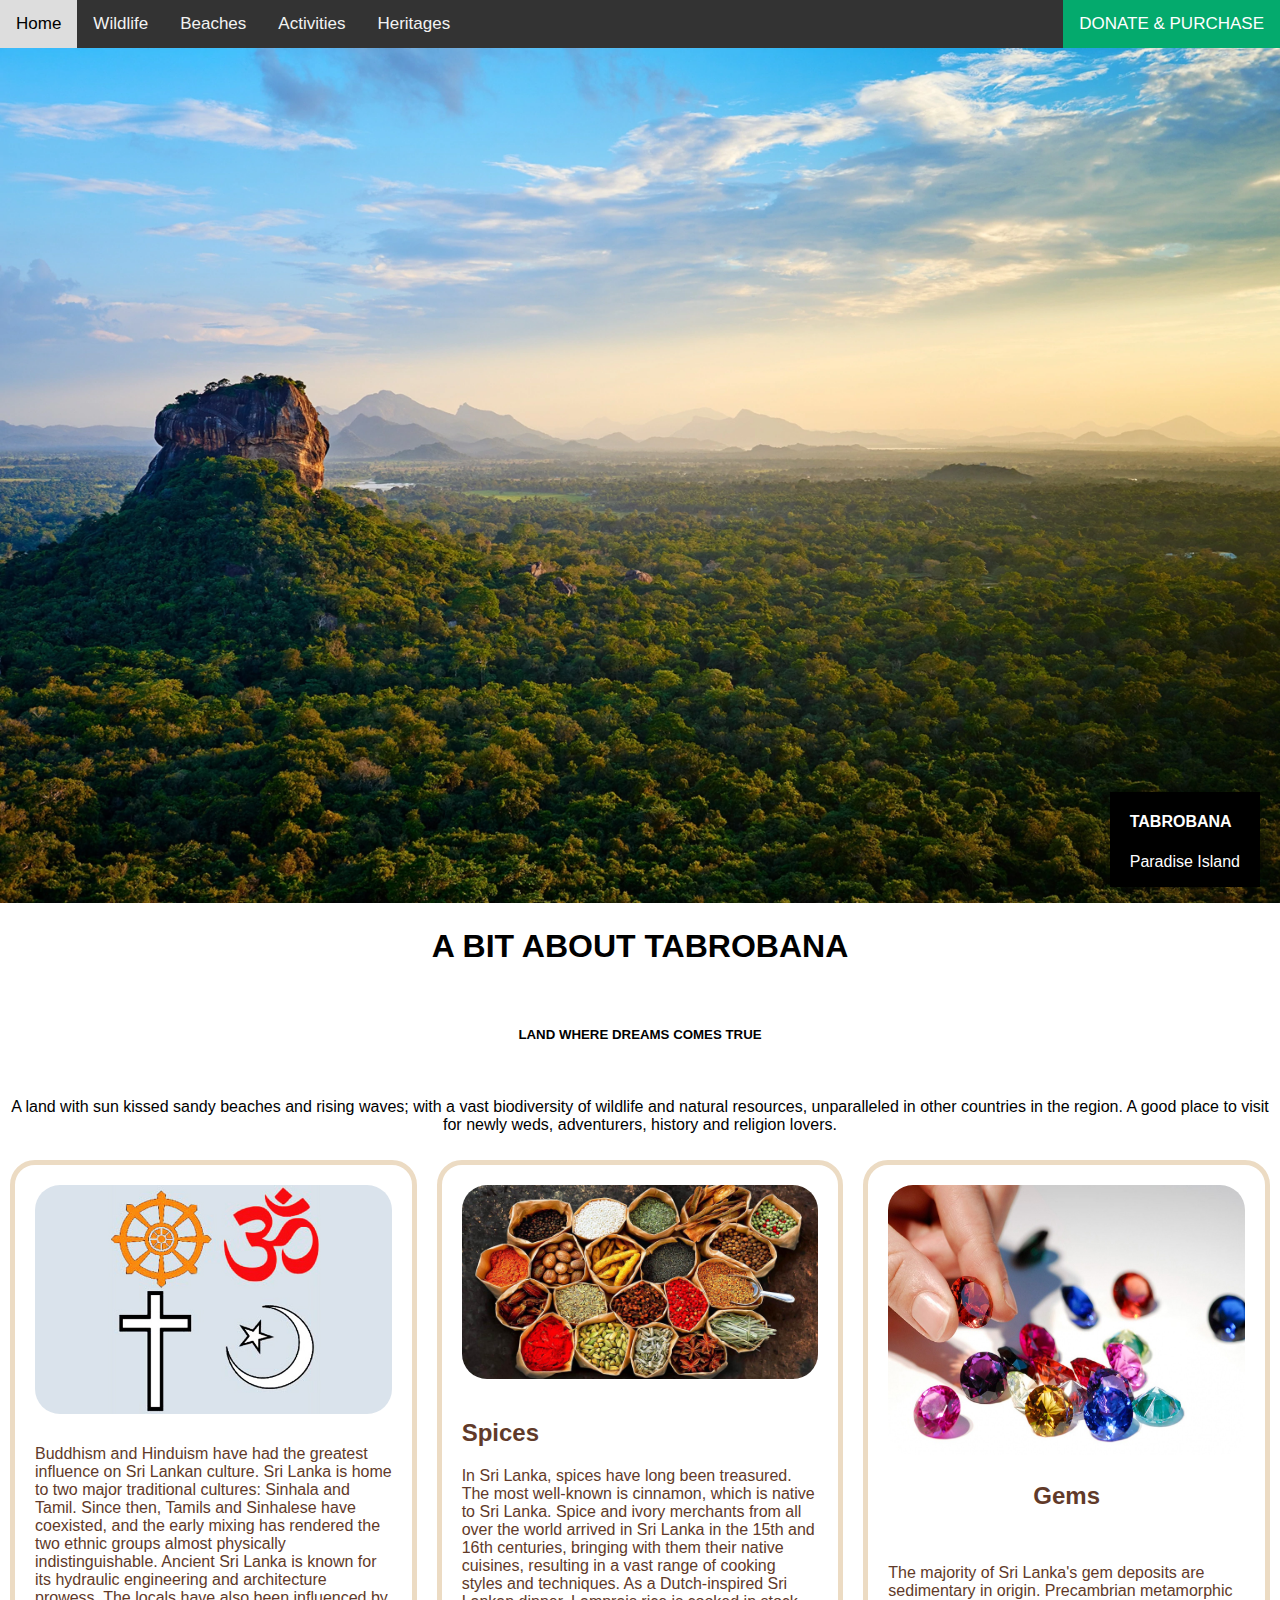
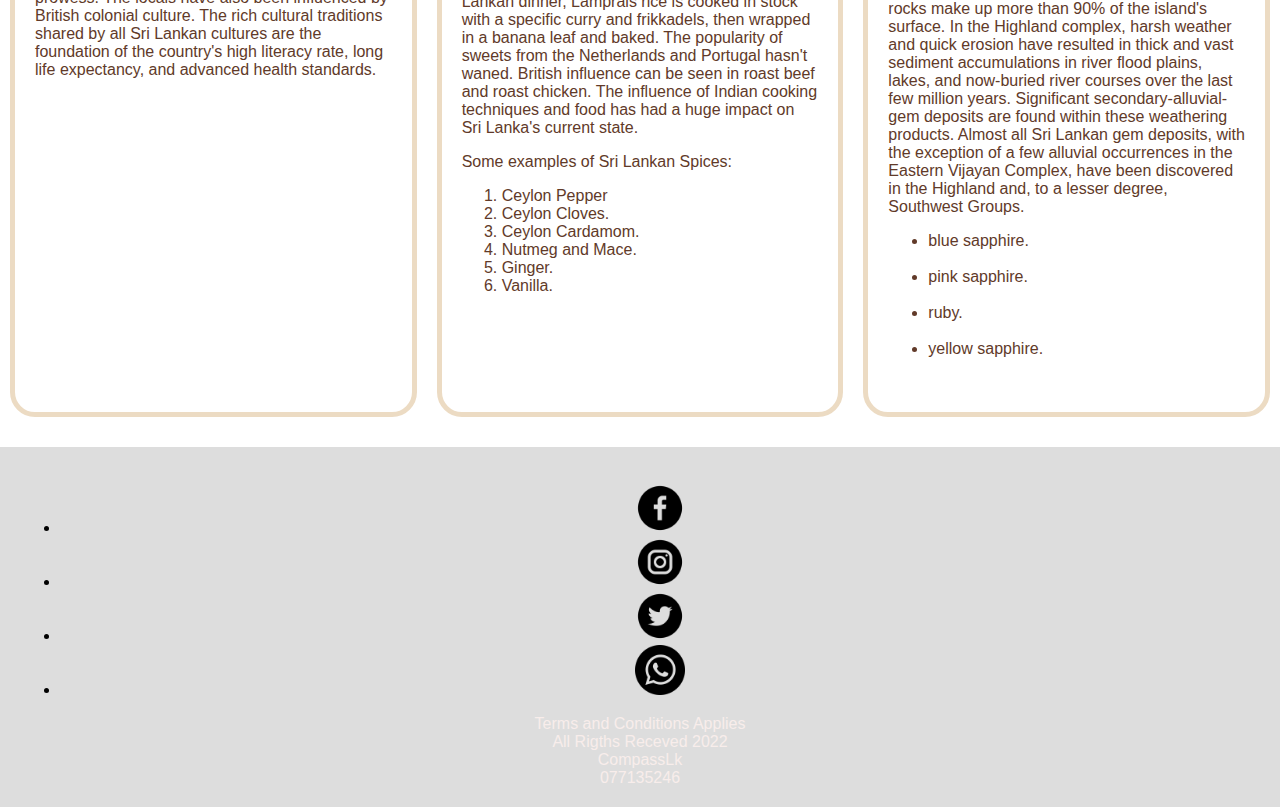
==== index.html @ 14cea3b2 "Add files via upload" ====
<!DOCTYPE html>
<html lang="en">
    <head>
        <meta charset="utf-8">
        <meta name=viewport content="width=device-width,initial-scale=1">
        <meta name="description" content="Home page">
        <title>Home</title>
        <link rel="apple-touch-icon" sizes="180x180" href="/apple-touch-icon.png">
<link rel="icon" type="image/png" sizes="32x32" href="favicon-32x32.png">
<link rel="icon" type="image/png" sizes="16x16" href="favicon-16x16.png">
<link rel="manifest" href="/site.webmanifest">
<link rel="mask-icon" href="/safari-pinned-tab.svg" color="#5bbad5">
<meta name="msapplication-TileColor" content="#da532c">
<meta name="theme-color" content="#ffffff">
        <link rel="stylesheet" href="style.css">
    </head>

    <body>
        <div class="topnav">
            <a class="active" href="1.home.html">Home</a>
            <a href="2.Wildlife.html">Wildlife</a>
            <a href="3.beaches.html">Beaches</a>
            <a href="4.Activities.html">Activities</a>
            <a href="5.Heritages.html">Heritages</a>
            <a href="6.Donate.html" class="split">DONATE & PURCHASE</a>
          </div>
          <div class="container1">
            <img src="HOMEPAGE1.webp" alt="Srilanka" style="width:100%;">
            <div class="text-block">
              <h4>TABROBANA</h4>
              <p>Paradise Island</p>
            </div>
          </div>
          <h1 ALIGN="CENTER">A BIT ABOUT TABROBANA</h1><br>
          <h5 ALIGN="CENTER">LAND WHERE DREAMS COMES TRUE</h5><br>
          <p align="center" >A land with sun kissed sandy beaches and rising waves; with a vast biodiversity of wildlife and natural resources,
               unparalleled in other countries in the region. A good place to visit for newly weds, adventurers, history and religion lovers.</p>
            <div class="purchase3col">
                <section>
                    <div class="purchasep1">
                        Buddhism and Hinduism have had the greatest influence on Sri Lankan culture. Sri Lanka is home to two major traditional cultures: Sinhala and Tamil. Since then, Tamils and Sinhalese have coexisted, and the early mixing has rendered the two ethnic groups almost physically indistinguishable. Ancient Sri Lanka is known for its hydraulic engineering and architecture prowess. The locals have also been influenced by British colonial culture. The rich cultural traditions shared by all Sri Lankan cultures are the foundation of the country's high literacy rate, long life expectancy, and advanced health standards.
                        </p>
                    </div>

                    <br>

                    <div class="imgarea">
                        <img class="img1page7" src="religion-sri-lanka.jpg" alt="An image of tea" width="100%" height="95%">
                    </div>
                </section>

                <br><br>

                <section>
                    <div class="purchasep2">
                      <h2> Spices</h2>
                      <p>In Sri Lanka, spices have long been treasured. The most well-known is cinnamon, which is native to Sri Lanka. Spice and ivory merchants from all over the world arrived in Sri Lanka in the 15th and 16th centuries, bringing with them their native cuisines, resulting in a vast range of cooking styles and techniques. As a Dutch-inspired Sri Lankan dinner, Lamprais rice is cooked in stock with a specific curry and frikkadels, then wrapped in a banana leaf and baked. The popularity of sweets from the Netherlands and Portugal hasn't waned. British influence can be seen in roast beef and roast chicken. The influence of Indian cooking techniques and food has had a huge impact on Sri Lanka's current state.</p>
                      <p>Some examples of Sri Lankan Spices:</p>
                      <ol>
                          <li>Ceylon Pepper</li>
                          <li>Ceylon Cloves.</li>   
                           <li>Ceylon Cardamom.</li>   
                           <li>Nutmeg and Mace.</li>
                          <li>Ginger.</li>
                          <li>Vanilla.</li>
                      </ol>
                            
                        </p>
                    </div>

                    <div class="imgarea">
                        <img class="img2page7" src="Spiceshome.jpg" alt="An image of spices in Sri Lanka" width="100%" height="95%">
                    </div>
                </section>

                <br><br>

                <section>
                    <div class="purchasep3">
                        <center><h2>Gems</h2></center><br>
                        <p>
                            The majority of Sri Lanka's gem deposits are sedimentary in origin. Precambrian metamorphic rocks make up more than 90% of the island's surface. In the Highland complex, harsh weather and quick erosion have resulted in thick and vast sediment accumulations in river flood plains, lakes, and now-buried river courses over the last few million years. Significant secondary-alluvial-gem deposits are found within these weathering products. Almost all Sri Lankan gem deposits, with the exception of a few alluvial occurrences in the Eastern Vijayan Complex, have been discovered in the Highland and, to a lesser degree, Southwest Groups.
                            <ul>
                                <li>blue sapphire.</li><br>
                                <li>pink sapphire.</li><br>
                                <li>ruby.</li><br>
                                <li>yellow sapphire.</li><br>                                                                                                      
                            </ul>
                           
                        </p>
                   </div>

                   <br><br>

                   <div class="imgarea">
                        <img class="img3page7" src="gems.jpg" alt="An image of gem and jewellery" width="100%" height="112%">
                   </div>
                </section>
            </div>
    </body>
    <div class="footer">
        <ul class="footer-logos">
            <li><a href=""> <img src="facebook.png" alt="" width="50px" height="50px"></a></li>
            <li><a href=""> <img src="instagram.png" alt="" width="50px" height="50px"></a></li>
            <li><a href=""> <img src="twitter.png" alt="" width="50px" height="50px"></a></li>
            <li><a href=""> <img src="whatsapp.png" alt="" width="50px" height="50px"></a></li>
        </ul>
       
        <div class="tag">Terms and Conditions Applies</div>
        <div class="tag">All Rigths Receved 2022</div>
        <div class="tag">CompassLk</div>
        <div class="tag">077135246</div>
        
    
    </div>
    
</html>
---- style.css ----
* {
    box-sizing: border-box;
  }

body, html {
    height: 100%;
    margin: 0;
    font-family: Arial, Helvetica, sans-serif;
  }
  .header {
    background-color: #f1f1f1;
    padding: 30px;
    text-align: center;
    font-size: 35px;
  }
  /* Container holding the image and the text */
.container1{
  position: relative;
}

/* Bottom right text */
.text-block {
  position: absolute;
  bottom: 20px;
  right: 20px;
  background-color: black;
  color: white;
  padding-left: 20px;
  padding-right: 20px;
}
  
  /* Create three equal columns that floats next to each other */
  .column {
    float: left;
    width: 33.33%;
    padding: 10px;
    height: 300px; /* Should be removed. Only for demonstration */
  }
  
  /* Clear floats after the columns */
  .row:after {
    content: "";
    display: table;
    clear: both;
  }

 
  /* Responsive layout - makes the three columns stack on top of each other instead of next to each other */
  @media (max-width: 600px) {
    .column {
      width: 100%;
    }
  }
  
  .tag{
    color: #f8edeb;
  }
  
  


/* Add a black background color to the top navigation */
.topnav {
    background-color: #333;
    overflow: hidden;
  }
  
  /* Style the links inside the navigation bar */
  .topnav a {
    float: left;
    color: #f2f2f2;
    text-align: center;
    padding: 14px 16px;
    text-decoration: none;
    font-size: 17px;
  }
  
  /* Change the color of links on hover */
  .topnav a:hover {
    background-color: #ddd;
    color: black;
  }
  
  /* Add a color to the active/current link */
  .topnav a.active {
    background-color: #04AA6D;
    color: white;
  }
  .topnav a.split {
    float: right;
    background-color: #04AA6D;
    color: white;
  }

/* Header/Blog Title */
.header {
  padding: 30px;
  text-align: center;
  background: white;
}

.header h1 {
  font-size: 50px;
}

/* Style the top navigation bar */
.topnav {
  overflow: hidden;
  background-color: #333;
}

/* Style the topnav links */
.topnav a {
  float: left;
  display: block;
  color: #f2f2f2;
  text-align: center;
  padding: 14px 16px;
  text-decoration: none;
}

/* Change color on hover */
.topnav a:hover {
  background-color: #ddd;
  color: black;
}


/* Create two unequal columns that floats next to each other */
/* Left column */
.leftcolumn {   
  float: left;
  width: 75%;
}

/* Right column */
.rightcolumn {
  float: left;
  width: 25%;
  background-color: #f1f1f1;
  padding-left: 20px;
}

/* Fake image */
.fakeimg {
  background-image: url("l.jpg") ;
  width: 100%;
  padding: 20px;
}

/* Add a card effect for articles */
.card {
  background-color: white;
  padding: 20px;
  margin-top: 20px;
}

/* Clear floats after the columns */
.row:after {
  content: "";
  display: table;
  clear: both;
}

/* Footer */
.footer {
  padding: 20px;
  text-align: center;
  background: #ddd;
  margin-top: 20px;
}

/* Responsive layout - when the screen is less than 800px wide, make the two columns stack on top of each other instead of next to each other */
@media screen and (max-width: 800px) {
  .leftcolumn, .rightcolumn {   
    width: 100%;
    padding: 0;
  }
}

/* Responsive layout - when the screen is less than 400px wide, make the navigation links stack on top of each other instead of next to each other */
@media screen and (max-width: 400px) {
  .topnav a {
    float: none;
    width: 100%;
  }
}
  
  /* The "responsive" class is added to the topnav with JavaScript when the user clicks on the icon. This class makes the topnav look good on small screens (display the links vertically instead of horizontally) */
  @media screen and (max-width: 600px) {
    .topnav.responsive {position: relative;}
    .topnav.responsive a.icon {
      position: absolute;
      right: 0;
      top: 0;
    }
    .topnav.responsive a {
      float: none;
      display: block;
      text-align: left;
    }
  }.purchase3col{
    display: flex;
}
.grid { 
  display: grid;
  grid-template-columns: 1fr 1fr 1fr;
  grid-gap: 20px;
  }
.grid > article {
  border: 1px solid #ccc;
  box-shadow: 2px 2px 6px 0px  rgba(0,0,0,0.3);
}
.grid > article img {
  max-width: 100%;
}
.text {
  padding: 0 20px 20px;
}
.text > button {
  background: gray;
  border: 0;
  color: white;
  padding: 10px;
  width: 100%;
  }
.grid > article:nth-child(1) {
  grid-column: span 2;
}

.purchase3col section{
    flex: 1;
    display: flex;
    border: 5px solid #ecdbc3;
    margin: 10px;
    border-radius: 25px;
    flex-direction: column-reverse;
    justify-content: flex-end;
    padding: 20px;
    
}


.purchasep1{
    color: #613a29;
    padding-bottom: 20px;
}

.purchasep2{
    padding-top: 10px;
    color: #613a29;
}

.purchasep3{
    color: #613a29;
}

.button {
    background-color: #4CAF50; /* Green */
    border: none;
    color: white;
    padding: 16px 32px;
    text-align: center;
    text-decoration: none;
    display: inline-block;
    font-size: 16px;
    margin: 4px 2px;
    transition-duration: 0.4s;
    cursor: pointer;
  }
  
  .button1 {
    background-color: white; 
    color: black; 
    border: 2px solid #4CAF50;
  }
  
  .button1:hover {
    background-color: #4CAF50;
    color: white;
  }
  
  
  
.img1page7, .img2page7, .img3page7, .img4page7, .img5page7{
    border-radius: 25px;
}



@media only screen and (max-width: 1000px) {
    .purchase3col section{
        flex-direction: column-reverse;
    }
    .purchase3col{
        flex-direction: column;
    }
    .purchasep2{
        padding-bottom: 35px;
    }

    .purchasep3{
        position: relative;
        bottom: 30px;
    }
}





  



.Fields {
  display: flex;
  flex-wrap: wrap;
  padding: 20px;
  justify-content: space-around;
}
.Fields div {
  margin-right: 10px;
}
label {
  margin: 15px;
}
.formContainer {
  margin: 10px;
  background-color: #613a29;
  padding: 5px 20px 15px 20px;
  border: 1px solid rgb(191, 246, 250);
  border-radius: 3px;
}
input[type="text"] {
  display: inline-block;
  width: 100%;
  margin-bottom: 20px;
  padding: 12px;
  border: 1px solid #ccc;
  border-radius: 3px;
}
label {
  margin-left: 20px;
  display: block;
}
.icon-formContainer {
  margin-bottom: 20px;
  padding: 7px 0;
  font-size: 24px;
}
.checkout {
  background-color: #4caf50;
  color: white;
  padding: 12px;
  margin: 10px 0;
  border: none;
  width: 100%;
  border-radius: 3px;
  cursor: pointer;
  font-size: 17px;
}
.checkout:hover {
  background-color: #45a049;
}
a {
  color: black;
}
span.price {
  float: right;
  color: grey;
}
@media (max-width: 657px) {
  .Fields {
     flex-direction: column-reverse;
  }
}

.container5 {
  position: relative;
  width: 50%;
}
.image {
  display: block;
  width: 100%;
  height: auto;
}
.overlay {
  position: absolute;
  bottom: 0;
  left: 100%;
  right: 0;
  background-color: #008CBA;
  overflow: hidden;
  width: 0;
  height: 100%;
  transition: .5s ease;
  opacity: 80%;
}
.container5:hover .overlay {
  width: 100%;
}
.text1 {
  color: white;
  font-size: 40px;
  position: absolute;
  top: 50%;
  left: 50%;
  -webkit-transform: translate(-50%, -50%);
  -ms-transform: translate(-50%, -50%);
  transform: translate(-50%, -50%);
  white-space: nowrap;
}
.tab table {
  border: 1px solid #b3adad;
  border-collapse: collapse;
  padding: 5px;
}

.tab table th {
  border: 1px solid #b3adad;
  padding: 5px;
  background: #f0f0f0;
  color: #313030;
}

.tab table td {
  border: 1px solid #b3adad;
  text-align: center;
  padding: 5px;
  background: #ffffff;
  color: #313030;
}
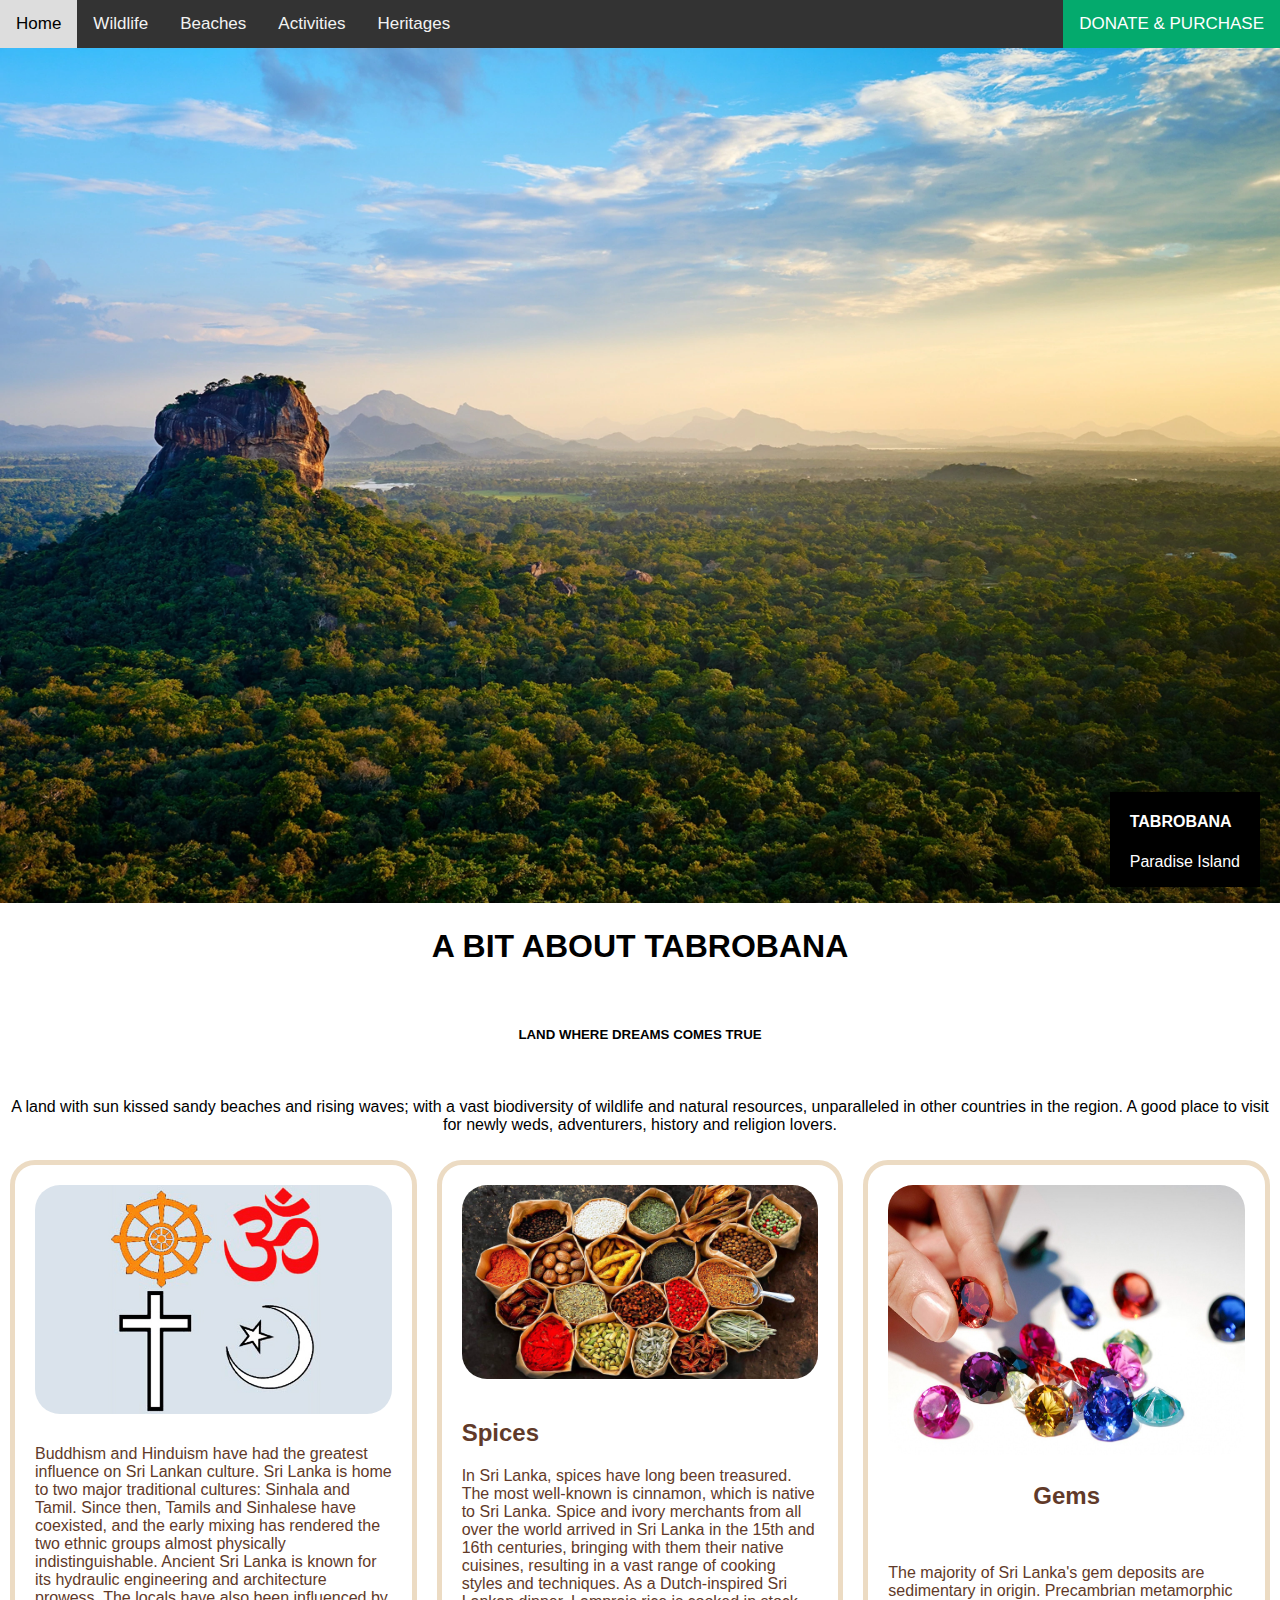
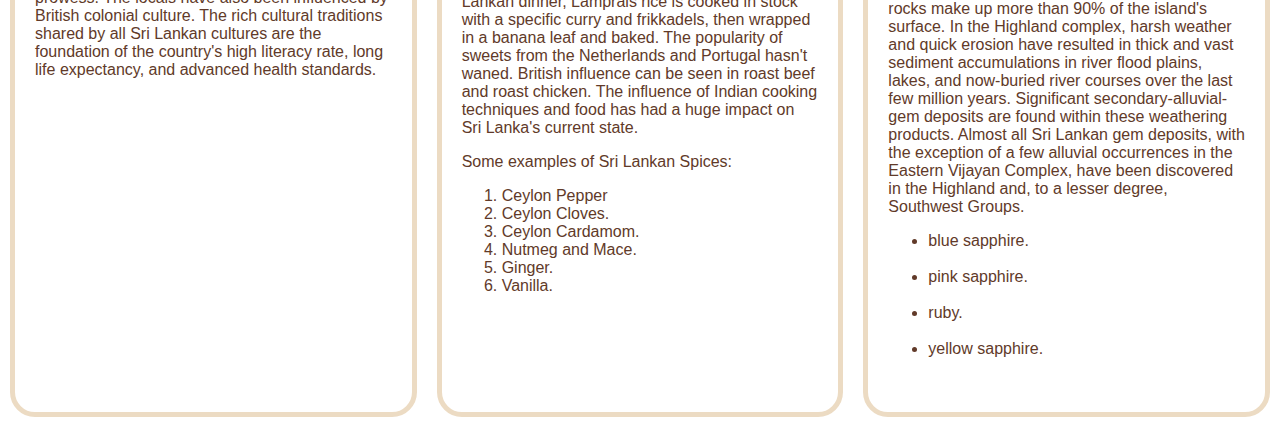
==== commit 6cedbd1c: "Add files via upload" ====
--- a/index.html
+++ b/index.html
@@ -98,19 +98,6 @@
                 </section>
             </div>
     </body>
-    <div class="footer">
-        <ul class="footer-logos">
-            <li><a href=""> <img src="facebook.png" alt="" width="50px" height="50px"></a></li>
-            <li><a href=""> <img src="instagram.png" alt="" width="50px" height="50px"></a></li>
-            <li><a href=""> <img src="twitter.png" alt="" width="50px" height="50px"></a></li>
-            <li><a href=""> <img src="whatsapp.png" alt="" width="50px" height="50px"></a></li>
-        </ul>
-       
-        <div class="tag">Terms and Conditions Applies</div>
-        <div class="tag">All Rigths Receved 2022</div>
-        <div class="tag">CompassLk</div>
-        <div class="tag">077135246</div>
-        
     
     </div>
     
